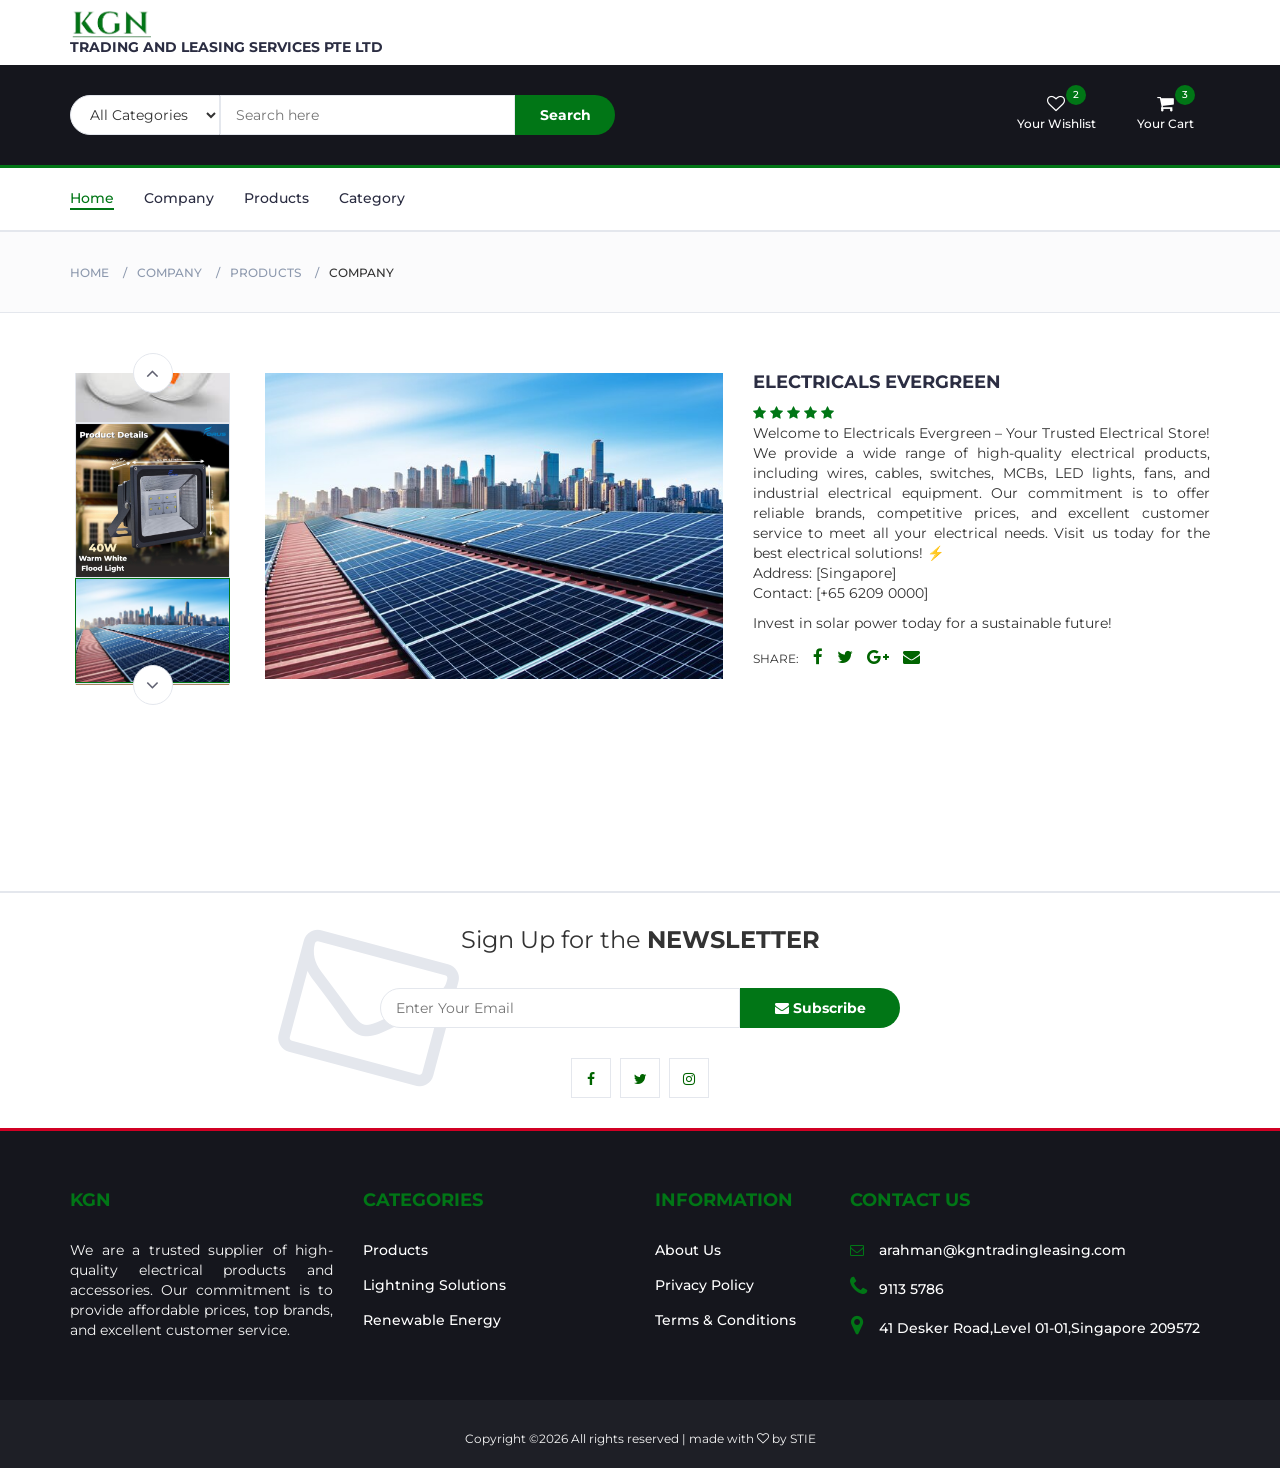
==== blank.html @ d9896d2d "first commit" ====
<!DOCTYPE html>
<html lang="en">
	<head>
		<meta charset="utf-8">
		<meta http-equiv="X-UA-Compatible" content="IE=edge">
		<meta name="viewport" content="width=device-width, initial-scale=1">
		<title>KGN </title>
		<link rel="icon" href="img/kgnlogo1.png" type="image/gif">
		<!-- Google font -->
		<link href="https://fonts.googleapis.com/css?family=Montserrat:400,500,700" rel="stylesheet">

		<!-- Bootstrap -->
		<link type="text/css" rel="stylesheet" href="css/bootstrap.min.css"/>

		<!-- Slick -->
		<link type="text/css" rel="stylesheet" href="css/slick.css"/>
		<link type="text/css" rel="stylesheet" href="css/slick-theme.css"/>

		<!-- nouislider -->
		<link type="text/css" rel="stylesheet" href="css/nouislider.min.css"/>

		<!-- Font Awesome Icon -->
		<link rel="stylesheet" href="css/font-awesome.min.css">

		<!-- Custom stlylesheet -->
		<link type="text/css" rel="stylesheet" href="css/style.css"/>
    </head>
	<body>
		<!-- HEADER -->
		<header>
			<!-- TOP HEADER -->
			<div id="top-header">
				<div class="container">


					<div class="row">
						<!-- LOGO -->
						<div class="col-md-4">
							<div class="header-logo">
								<a href="index.html" class="">
									<img src="./img/kgnlogo1.png" alt="" style="height: 35px;">
								</a>
								<h5 class="text-uppercase">trading and leasing services pte ltd</h5>
							</div>
						</div>
					<!-- <ul class="header-links pull-left">
						<li><a href="#"><i class="fa fa-phone" style="font-size:20px;"></i> +65 6209 0000</a></li>
						<li><a href="#"><i class="fa fa-envelope-o" style="font-size:20px;"></i> aste@gmail.com</a></li>
						<li><a href="#"><i class="fa fa-map-marker" style="font-size:20px;"></i> Singapore</a></li>
					</ul>
					<ul class="header-links pull-right">
						<li><a href="#"><i class="fa fa-dollar" style="font-size:20px;"></i> SGD</a></li>
						<li><a href="#"><i class="fa fa-user-o" style="font-size:20px;"></i> My Account</a></li>
					</ul> -->
				</div>
			</div>
			<!-- /TOP HEADER -->

			<!-- MAIN HEADER -->
			<div id="header">
				<!-- container -->
				<div class="container">
					<!-- row -->
					<div class="row">
						<!-- LOGO -->
						<!-- <div class="col-md-3">
							<div class="header-logo">
								<a href="#" class="logo">
									<img src="./img/electric.png" alt="" style="height: 70px;">
								</a>
							</div>
						</div> -->
						<!-- /LOGO -->

						<!-- SEARCH BAR -->
						<div class="col-md-6">
							<div class="header-search">
								<form>
									<select class="input-select">
										<option value="0">All Categories</option>
										<option value="1">Category 01</option>
										<option value="1">Category 02</option>
									</select>
									<input class="input" placeholder="Search here">
									<button class="search-btn">Search</button>
								</form>
							</div>
						</div>
						<!-- /SEARCH BAR -->

						<!-- ACCOUNT -->
						<div class="col-md-6 clearfix">
							<div class="header-ctn">
								<!-- Wishlist -->
								<div>
									<a href="#">
										<i class="fa fa-heart-o"></i>
										<span>Your Wishlist</span>
										<div class="qty">2</div>
									</a>
								</div>
								<!-- /Wishlist -->

								<!-- Cart -->
								<div class="dropdown">
									<a class="dropdown-toggle" data-toggle="dropdown" aria-expanded="true">
										<i class="fa fa-shopping-cart"></i>
										<span>Your Cart</span>
										<div class="qty">3</div>
									</a>
									<div class="cart-dropdown">
										<div class="cart-list">
											<div class="product-widget">
												<div class="product-img">
													<img src="./img/product01.png" alt="">
												</div>
												<div class="product-body">
													<h3 class="product-name"><a href="#">product name</a></h3>
													<h4 class="product-price"><span class="qty">1x</span>$980.00</h4>
												</div>
												<button class="delete"><i class="fa fa-close"></i></button>
											</div>

											<div class="product-widget">
												<div class="product-img">
													<img src="./img/product02.png" alt="">
												</div>
												<div class="product-body">
													<h3 class="product-name"><a href="#">product name </a></h3>
													<h4 class="product-price"><span class="qty">3x</span>$980.00</h4>
												</div>
												<button class="delete"><i class="fa fa-close"></i></button>
											</div>
										</div>
										<div class="cart-summary">
											<small>3 Item(s) selected</small>
											<h5>SUBTOTAL: $2940.00</h5>
										</div>
										<div class="cart-btns">
											<a href="#">View Cart</a>
											<a href="#">Checkout  <i class="fa fa-arrow-circle-right"></i></a>
										</div>
									</div>
								</div>
								<!-- /Cart -->

								<!-- Menu Toogle -->
								<div class="menu-toggle">
									<a href="#">
										<i class="fa fa-bars"></i>
										<span>Menu</span>
									</a>
								</div>
								<!-- /Menu Toogle -->
							</div>
						</div>
						<!-- /ACCOUNT -->
					</div>
					<!-- row -->
				</div>
				<!-- container -->
			</div>
			<!-- /MAIN HEADER -->
		</header>
		<!-- /HEADER -->


		<!-- NAVIGATION -->
		<nav id="navigation">
			<!-- container -->
			<div class="container">
				<!-- responsive-nav -->
				<div id="responsive-nav">
					<!-- NAV -->
					<ul class="main-nav nav navbar-nav">
						<li class="active"><a href="index.html">Home</a></li>
						<li><a href="blank.html">Company</a></li>
						<li><a href="product.html">Products</a></li>
						<li><a href="item.html">Category</a></li>
						<!-- <li><a href="#">Renewable Energy</a></li>
						<li><a href="#">Services</a></li> -->
					</ul>
					<!-- /NAV -->
				</div>
				<!-- /responsive-nav -->
			</div>
			<!-- /container -->
		</nav>
		<!-- /NAVIGATION -->

	
<!-- BREADCRUMB -->
<div id="breadcrumb" class="section">
	<!-- container -->
	<div class="container">
		<!-- row -->
		<div class="row">
			<div class="col-md-12">
				<ul class="breadcrumb-tree">
					<li><a href="index.html">Home</a></li>
					<li><a href="#">Company</a></li>
					<li><a href="product.html">products</a></li>
					
					<li class="active">Company</li>
				</ul>
			</div>
		</div>
		<!-- /row -->
	</div>
	<!-- /container -->
</div>
<!-- /BREADCRUMB -->
		
       <!-- SECTION -->
		<div class="section">
			<!-- container -->
			<div class="container">
				<!-- row -->
				<div class="row">
					<!-- Product main img -->
					<div class="col-md-5 col-md-push-2">
						<div id="product-main-img">
							<div class="product-preview">
								<img src="./img/photovoltaic.jpg" alt="">
							</div>

							<div class="product-preview">
								<img src="./img/c1.jpeg" alt="">
							</div>

							<div class="product-preview">
								<img src="./img/c2.jpeg" alt="">
							</div>

							<div class="product-preview">
								<img src="./img/flight.jpg" alt="">
							</div>
						</div>
					</div>
					<!-- /Product main img -->

					<!-- Product thumb imgs -->
					<div class="col-md-2  col-md-pull-5">
						<div id="product-imgs">
							<div class="product-preview">
								<img src="./img/photovoltaic.jpg" alt="">
							</div>

							<div class="product-preview">
								<img src="./img/c1.jpeg" alt="">
							</div>

							<div class="product-preview">
								<img src="./img/c2.jpeg" alt="">
							</div>

							<div class="product-preview">
								<img src="./img/flight.jpg" alt="">
							</div>
						</div>
					</div>
					

					<!-- Product details -->
					<div class="col-md-5">
						<div class="product-details">
							<h2 class="product-name">Electricals Evergreen</h2>
							<div>
								<div class="product-rating">
									<i class="fa fa-star"></i>
									<i class="fa fa-star"></i>
									<i class="fa fa-star"></i>
									<i class="fa fa-star"></i>
									<i class="fa fa-star"></i>
								</div>
								
							</div>
							
							<p class="text-justify"> Welcome to Electricals Evergreen – Your Trusted Electrical Store!

								We provide a wide range of high-quality electrical products, including wires, cables, switches, MCBs, LED lights, fans,
								 and industrial electrical equipment. Our commitment is to offer reliable brands, competitive prices, and excellent 
								 customer service to meet all your electrical needs.
								
								Visit us today for the best electrical solutions! ⚡<br>
								
								 Address: [Singapore]<br>
							     Contact: [+65 6209 0000]</p>
                             <p>Invest in solar power today for a sustainable future! </p>
							

							

							

							

							<ul class="product-links">
								<li>Share:</li>
								<li><a href="#"><i class="fa fa-facebook" style="font-size:17px;color:darkgreen;"></i></a></li>
								<li><a href="#"><i class="fa fa-twitter" style="font-size:17px;color:darkgreen;"></i></a></li>
								<li><a href="#"><i class="fa fa-google-plus" style="font-size:17px; color:darkgreen;"></i></a></li>
								<li><a href="#"><i class="fa fa-envelope" style="font-size:17px;color:darkgreen;"></i></a></li>
							</ul>

						</div>
					</div>
					<!-- /Product details -->

					

							

								

								
										
									</div>
								</div>
								<!-- /tab3  -->
							</div>
							<!-- /product tab content  -->
						</div>
					</div>
					<!-- /product tab -->
				</div>
				<!-- /row -->
			</div>
			<!-- /container -->
		</div>
		<!-- /SECTION -->
		

		

		

		<!-- NEWSLETTER -->
		<div id="newsletter" class="section">
			<!-- container -->
			<div class="container">
				<!-- row -->
				<div class="row">
					<div class="col-md-12">
						<div class="newsletter">
							<p>Sign Up for the <strong>NEWSLETTER</strong></p>
							<form>
								<input class="input" type="email" placeholder="Enter Your Email">
								<button class="newsletter-btn"><i class="fa fa-envelope"></i> Subscribe</button>
							</form>
							<ul class="newsletter-follow">
								<li>
									<a href="#"><i class="fa fa-facebook" style="color:darkgreen"></i></a>
								</li>
								<li>
									<a href="#"><i class="fa fa-twitter"  style="color:darkgreen"></i></a>
								</li>
								<li>
									<a href="#"><i class="fa fa-instagram" style="color:darkgreen"></i></a>
								</li>
								
							</ul>
						</div>
					</div>
				</div>
				<!-- /row -->
			</div>
			<!-- /container -->
		</div>
		<!-- /NEWSLETTER -->
<!-- FOOTER -->
<footer id="footer">
	<!-- top footer -->
	<div class="section">
		<!-- container -->
		<div class="container">
			<!-- row -->
			<div class="row">
				<div class="col-md-3 col-xs-6">
					<div class="footer">
						<h3 class="footer-title">KGN</h3>
						<p  class="text-justify">We are a trusted supplier of high-quality electrical products and accessories. Our commitment is to provide affordable prices, top brands, and excellent customer service.</p>
						
					</div>
				</div>

				 <div class="col-md-3 col-xs-6">
					<div class="footer">
						<h3 class="footer-title">Categories</h3>
						<ul class="footer-links">
							<li><a href="product.html">Products</a></li>
							<li><a href="#">Lightning Solutions</a></li>
							<li><a href="#">Renewable Energy</a></li>
							
							
						</ul>
					</div>
				</div> 

				<div class="clearfix visible-xs"></div>

				<div class="col-md-2 col-xs-6">
					<div class="footer">
						<h3 class="footer-title">Information</h3>
						<ul class="footer-links">
							<li><a href="blank.html">About Us</a></li>
							<!-- <li><a href="product.html">Products</a></li> -->
							<li><a href="#">Privacy Policy</a></li>
							<li><a href="#">Terms & Conditions</a></li>
						</ul>
					</div>
				</div>

				<div class="col-md-4 col-xs-6">
					<div class="footer">
						<h3 class="footer-title">Contact Us</h3>
						<ul class="footer-links">
							<li><a href="#"><i class="fa fa-envelope-o" style="font: size 22px;"></i>arahman@kgntradingleasing.com</a></li>
							<li><a href="#"><i class="fa fa-phone" style="font-size:22px;"></i>9113 5786</a></li>
							<li><a href="#"><i class="fa fa-map-marker" style="font-size:22px;"></i>41 Desker Road,Level 01-01,Singapore 209572</a></li>
							
						</ul>
					</div>
				</div>
			</div>
			<!-- /row -->
		</div>

		<!-- <button onclick="topFunction()" id="backToTopBtn" title="Go to top"><i class="fa fa-arrow-up"></i></button> -->
		<!-- /container -->
	</div>
	<!-- /top footer -->

	<!-- bottom footer -->
	<div id="bottom-footer" class="section1">
		<div class="container">
			<!-- row -->
			<div class="row">
				<div class="col-md-12 text-center">
					
					<span class="copyright">

						Copyright &copy;<script>document.write(new Date().getFullYear());</script> All rights reserved | made with <i class="fa fa-heart-o" aria-hidden="true"></i> by STIE
					
					</span>

				</div>
			</div>
				<!-- /row -->
		</div>

		
		<!-- /container -->
	</div>
	<!-- /bottom footer -->
</footer>




<!-- /FOOTER -->

		<!-- jQuery Plugins -->
		<script src="js/jquery.min.js"></script>
		<script src="js/bootstrap.min.js"></script>
		<script src="js/slick.min.js"></script>
		<script src="js/nouislider.min.js"></script>
		<script src="js/jquery.zoom.min.js"></script>
		<script src="js/main.js"></script>

	</body>
</html>
---- css/nouislider.min.css ----
/*! nouislider - 10.0.0 - 2017-05-28 14:52:48 */.noUi-target,.noUi-target *{-webkit-touch-callout:none;-webkit-tap-highlight-color:transparent;-webkit-user-select:none;-ms-touch-action:none;touch-action:none;-ms-user-select:none;-moz-user-select:none;user-select:none;-moz-box-sizing:border-box;box-sizing:border-box}.noUi-target{position:relative;direction:ltr}.noUi-base{width:100%;height:100%;position:relative;z-index:1}.noUi-connect{position:absolute;right:0;top:0;left:0;bottom:0}.noUi-origin{position:absolute;height:0;width:0}.noUi-handle{position:relative;z-index:1}.noUi-state-tap .noUi-connect,.noUi-state-tap .noUi-origin{-webkit-transition:top .3s,right .3s,bottom .3s,left .3s;transition:top .3s,right .3s,bottom .3s,left .3s}.noUi-state-drag *{cursor:inherit!important}.noUi-base,.noUi-handle{-webkit-transform:translate3d(0,0,0);transform:translate3d(0,0,0)}.noUi-horizontal{height:18px}.noUi-horizontal .noUi-handle{width:34px;height:28px;left:-17px;top:-6px}.noUi-vertical{width:18px}.noUi-vertical .noUi-handle{width:28px;height:34px;left:-6px;top:-17px}.noUi-target{background:#FAFAFA;border-radius:4px;border:1px solid #D3D3D3;box-shadow:inset 0 1px 1px #F0F0F0,0 3px 6px -5px #BBB}.noUi-connect{background:#3FB8AF;border-radius:4px;box-shadow:inset 0 0 3px rgba(51,51,51,.45);-webkit-transition:background 450ms;transition:background 450ms}.noUi-draggable{cursor:ew-resize}.noUi-vertical .noUi-draggable{cursor:ns-resize}.noUi-handle{border:1px solid #D9D9D9;border-radius:3px;background:#FFF;cursor:default;box-shadow:inset 0 0 1px #FFF,inset 0 1px 7px #EBEBEB,0 3px 6px -3px #BBB}.noUi-active{box-shadow:inset 0 0 1px #FFF,inset 0 1px 7px #DDD,0 3px 6px -3px #BBB}.noUi-handle:after,.noUi-handle:before{content:"";display:block;position:absolute;height:14px;width:1px;background:#E8E7E6;left:14px;top:6px}.noUi-handle:after{left:17px}.noUi-vertical .noUi-handle:after,.noUi-vertical .noUi-handle:before{width:14px;height:1px;left:6px;top:14px}.noUi-vertical .noUi-handle:after{top:17px}[disabled] .noUi-connect{background:#B8B8B8}[disabled] .noUi-handle,[disabled].noUi-handle,[disabled].noUi-target{cursor:not-allowed}.noUi-pips,.noUi-pips *{-moz-box-sizing:border-box;box-sizing:border-box}.noUi-pips{position:absolute;color:#999}.noUi-value{position:absolute;white-space:nowrap;text-align:center}.noUi-value-sub{color:#ccc;font-size:10px}.noUi-marker{position:absolute;background:#CCC}.noUi-marker-large,.noUi-marker-sub{background:#AAA}.noUi-pips-horizontal{padding:10px 0;height:80px;top:100%;left:0;width:100%}.noUi-value-horizontal{-webkit-transform:translate3d(-50%,50%,0);transform:translate3d(-50%,50%,0)}.noUi-marker-horizontal.noUi-marker{margin-left:-1px;width:2px;height:5px}.noUi-marker-horizontal.noUi-marker-sub{height:10px}.noUi-marker-horizontal.noUi-marker-large{height:15px}.noUi-pips-vertical{padding:0 10px;height:100%;top:0;left:100%}.noUi-value-vertical{-webkit-transform:translate3d(0,50%,0);transform:translate3d(0,50%,0);padding-left:25px}.noUi-marker-vertical.noUi-marker{width:5px;height:2px;margin-top:-1px}.noUi-marker-vertical.noUi-marker-sub{width:10px}.noUi-marker-vertical.noUi-marker-large{width:15px}.noUi-tooltip{display:block;position:absolute;border:1px solid #D9D9D9;border-radius:3px;background:#fff;color:#000;padding:5px;text-align:center;white-space:nowrap}.noUi-horizontal .noUi-tooltip{-webkit-transform:translate(-50%,0);transform:translate(-50%,0);left:50%;bottom:120%}.noUi-vertical .noUi-tooltip{-webkit-transform:translate(0,-50%);transform:translate(0,-50%);top:50%;right:120%}
---- css/style.css ----
/*
Colors:
	Body 		: #333
	Headers 	: #2B2D42
	Primary 	: #D10024
	Dark 		: #15161D ##1E1F29
	Grey 		: #E4E7ED #FBFBFC #8D99AE #B9BABC

Fonts: Montserrat

Table OF Contents
------------------------------------
1 > GENERAL
------ Typography
------ Buttons
------ Inputs
------ Sections
------ Breadcrumb
2 > HEADER
------ Top header
------ Logo
------ Search
------ Cart
3 > NAVIGATION
------ Main nav
------ Responsive Nav
4 > CATEGORY SHOP
5 > HOT DEAL
6 > PRODUCT
------ Product
------ Widget product
------ Product slick
7 > STORE PAGE
------ Aside
------ Store
8 > PRODUCT DETAILS PAGE
------ Product view
------ Product details
------ Product tab
9 > CHECKOUT PAGE
10 > NEWSLETTER
11 > FOOTER
11 > SLICK STYLE
12 > RESPONSIVE
------------------------------------*/

/*=========================================================
	01 -> GENERAL
===========================================================*/

/*----------------------------*\
	Typography
\*----------------------------*/

body {
  font-family: 'Montserrat', sans-serif;
  font-weight: 400;
  color: #333;
}

h1, h2, h3, h4, h5, h6 {
  color: #2B2D42;
  font-weight: 700;
  margin: 0 0 10px;
}

a {
  color: #2B2D42;
  font-weight: 500;
  -webkit-transition: 0.2s color;
  transition: 0.2s color;
}

a:hover, a:focus {
  color: #017616;
  text-decoration: none;
  outline: none;
}

ul, ol {
  margin: 0;
  padding: 0;
  list-style: none
}

/*----------------------------*\
	Buttons
\*----------------------------*/

.primary-btn {
  display: inline-block;
  padding: 12px 30px;
  background-color: #017616;
  border: none;
  border-radius: 40px;
  color: #FFF;
  text-transform: uppercase;
  font-weight: 700;
  text-align: center;
  -webkit-transition: 0.2s all;
  transition: 0.2s all;
}

.primary-btn:hover, .primary-btn:focus {
  opacity: 0.9;
  color: #FFF;
}

/*----------------------------*\
	Inputs
\*----------------------------*/

/*-- Text input --*/

.input {
  height: 40px;
  padding: 0px 15px;
  border: 1px solid #E4E7ED;
  background-color: #FFF;
  width: 100%;
}

textarea.input {
  padding: 15px;
  min-height: 90px;
}

/*-- Number input --*/

.input-number {
  position: relative;
}

.input-number input[type="number"]::-webkit-inner-spin-button, .input-number input[type="number"]::-webkit-outer-spin-button {
  -webkit-appearance: none;
  margin: 0;
}

.input-number input[type="number"] {
  -moz-appearance: textfield;
  height: 40px;
  width: 100%;
  border: 1px solid #E4E7ED;
  background-color: #FFF;
  padding: 0px 35px 0px 15px;
}

.input-number .qty-up, .input-number .qty-down {
  position: absolute;
  display: block;
  width: 20px;
  height: 20px;
  border: 1px solid #E4E7ED;
  background-color: #FFF;
  text-align: center;
  font-weight: 700;
  cursor: pointer;
  -webkit-user-select: none;
  -moz-user-select: none;
  -ms-user-select: none;
  user-select: none;
}

.input-number .qty-up {
  right: 0;
  top: 0;
  border-bottom: 0px;
}

.input-number .qty-down {
  right: 0;
  bottom: 0;
}

.input-number .qty-up:hover, .input-number .qty-down:hover {
  background-color: #E4E7ED;
  color:#017616;
}

/*-- Select input --*/

.input-select {
  padding: 0px 15px;
  background: #FFF;
  border: 1px solid #E4E7ED;
  height: 40px;
}

/*-- checkbox & radio input --*/

.input-radio, .input-checkbox {
  position: relative;
  display: block;
}

.input-radio input[type="radio"]:not(:checked), .input-radio input[type="radio"]:checked, .input-checkbox input[type="checkbox"]:not(:checked), .input-checkbox input[type="checkbox"]:checked {
  position: absolute;
  margin-left: -9999px;
  visibility: hidden;
}

.input-radio label, .input-checkbox label {
  font-weight: 500;
  min-height: 20px;
  padding-left: 20px;
  margin-bottom: 5px;
  cursor: pointer;
}

.input-radio input[type="radio"]+label span, .input-checkbox input[type="checkbox"]+label span {
  position: absolute;
  left: 0px;
  top: 4px;
  width: 14px;
  height: 14px;
  border: 2px solid #E4E7ED;
  background: #FFF;
}

.input-radio input[type="radio"]+label span {
  border-radius: 50%;
}

.input-radio input[type="radio"]+label span:after {
  content: "";
  position: absolute;
  left: 50%;
  top: 50%;
  -webkit-transform: translate(-50%, -50%) scale(0);
  -ms-transform: translate(-50%, -50%) scale(0);
  transform: translate(-50%, -50%) scale(0);
  background-color: #FFF;
  width: 4px;
  height: 4px;
  border-radius: 50%;
  opacity: 0;
  -webkit-transition: all 0.2s;
  transition: all 0.2s;
}

.input-checkbox input[type="checkbox"]+label span:after {
  content: '✔';
  position: absolute;
  top: -2px;
  left: 1px;
  font-size: 10px;
  color: #FFF;
  opacity: 0;
  -webkit-transform: scale(0);
  -ms-transform: scale(0);
  transform: scale(0);
  -webkit-transition: all 0.2s;
  transition: all 0.2s;
}

.input-radio input[type="radio"]:checked+label span, .input-checkbox input[type="checkbox"]:checked+label span {
  background-color: #017616;
  border-color:#017616;
}

.input-radio input[type="radio"]:checked+label span:after {
  opacity: 1;
  -webkit-transform: translate(-50%, -50%) scale(1);
  -ms-transform: translate(-50%, -50%) scale(1);
  transform: translate(-50%, -50%) scale(1);
}

.input-checkbox input[type="checkbox"]:checked+label span:after {
  opacity: 1;
  -webkit-transform: scale(1);
  -ms-transform: scale(1);
  transform: scale(1);
}

.input-radio .caption, .input-checkbox .caption {
  margin-top: 5px;
  max-height: 0;
  overflow: hidden;
  -webkit-transition: 0.3s max-height;
  transition: 0.3s max-height;
}

.input-radio input[type="radio"]:checked~.caption, .input-checkbox input[type="checkbox"]:checked~.caption {
  max-height: 800px;
}

/*----------------------------*\
	Section
\*----------------------------*/

.section {
  padding-top: 30px;
  padding-bottom: 30px;
}

.section1 {
  padding-top: 20px;
  padding-bottom: 20px;
}

.section-title {
  position: relative;
  margin-bottom: 30px;
  margin-top: 15px;
}

.section-title .title {
  display: inline-block;
  text-transform: uppercase;
  margin: 0px;
}

.section-title .section-nav {
  float: right;
}

.section-title .section-nav .section-tab-nav {
  display: inline-block;
}

.section-tab-nav li {
  display: inline-block;
  margin-right: 15px;
}

.section-tab-nav li:last-child {
  margin-right: 0px;
}

.section-tab-nav li a {
  font-weight: 700;
  color: #8D99AE;
}

.section-tab-nav li a:after {
  content: "";
  display: block;
  width: 0%;
  height: 2px;
  background-color: #017616;
  -webkit-transition: 0.2s all;
  transition: 0.2s all;
}

.section-tab-nav li.active a {
  color: #017616;
}

.section-tab-nav li a:hover:after, .section-tab-nav li a:focus:after, .section-tab-nav li.active a:after {
  width: 100%;
}

.section-title .section-nav .products-slick-nav {
  top: 0px;
  right: 0px;
}

/*----------------------------*\
	Breadcrumb
\*----------------------------*/

#breadcrumb {
  padding: 30px 0px;
  background: #FBFBFC;
  border-bottom: 1px solid #E4E7ED;
  margin-bottom: 30px;
}

#breadcrumb .breadcrumb-header {
  display: inline-block;
  margin-top: 0px;
  margin-bottom: 0px;
  margin-right: 15px;
  text-transform: uppercase;
}

#breadcrumb .breadcrumb-tree {
  display: inline-block;
}

#breadcrumb .breadcrumb-tree li {
  display: inline-block;
  font-size: 12px;
  font-weight: 500;
  text-transform: uppercase;
}

#breadcrumb .breadcrumb-tree li+li {
  margin-left: 10px;
}

#breadcrumb .breadcrumb-tree li+li:before {
  content: '/';
  display: inline-block;
  color: #8D99AE;
  margin-right: 10px;
}

#breadcrumb .breadcrumb-tree li a {
  color: #8D99AE;
}

#breadcrumb .breadcrumb-tree li a:hover {
  color: #017616;
}

/*=========================================================
	02 -> HEADER
===========================================================*/

/*----------------------------*\
	Top header
\*----------------------------*/

#top-header {
  padding-top:5px;
  /* padding-bottom: 10px;
  background-color: #1E1F29; */
}

.header-links li {
  display: inline-block;
  margin-right: 15px;
  font-size: 12px;
}

.header-links li:last-child {
  margin-right: 0px;
}

.header-links li a {
  color: #FFF;
}

.header-links li a:hover {
  color: #017616;
}

.header-links li i {
  color: #017616;
  margin-right: 5px;
}

/*----------------------------*\
	Logo
\*----------------------------*/

#header {
  padding-top: 15px;
  padding-bottom: 15px;
  background-color: #15161D;
}

/* .header-logo img {
  width: 100% !important;
  max-width: 100% !important;
	height: 90px; ;				      
} */

.header-logo .logo img {
  display: block;
}

/*----------------------------*\
	Search
\*----------------------------*/

.header-search {
  padding: 15px 0px;
}

.header-search form {
  position: relative;
}

.header-search form .input-select {
  margin-right: -4px;
  border-radius: 40px 0px 0px 40px;
}

.header-search form .input {
  width: calc(100% - 260px);
  margin-right: -4px;
}

.header-search form .search-btn {
  height: 40px;
  width: 100px;
  background: #017616;
  color: #FFF;
  font-weight: 700;
  border: none;
  border-radius: 0px 40px 40px 0px;
}

/*----------------------------*\
	Cart
\*----------------------------*/

.header-ctn {
  float: right;
  padding: 15px 0px;
}

.header-ctn>div {
  display: inline-block;
}

.header-ctn>div+div {
  margin-left: 15px;
}

.header-ctn>div>a {
  display: block;
  position: relative;
  width: 90px;
  text-align: center;
  color: #FFF;
}

.header-ctn>div>a>i {
  display: block;
  font-size: 18px;
}

.header-ctn>div>a>span {
  font-size: 12px;
}

.header-ctn>div>a>.qty {
  position: absolute;
  right: 15px;
  top: -10px;
  width: 20px;
  height: 20px;
  line-height: 20px;
  text-align: center;
  border-radius: 50%;
  font-size: 10px;
  color: #FFF;
  background-color: #017616;
}

.header-ctn .menu-toggle {
  display: none;
}

.cart-dropdown {
  position: absolute;
  width: 300px;
  background: #FFF;
  padding: 15px;
  -webkit-box-shadow: 0px 0px 0px 2px #E4E7ED;
  box-shadow: 0px 0px 0px 2px #E4E7ED;
  z-index: 99;
  right: 0;
  opacity: 0;
  visibility: hidden;
}

.dropdown.open>.cart-dropdown {
  opacity: 1;
  visibility: visible;
}

.cart-dropdown .cart-list {
  max-height: 180px;
  overflow-y: scroll;
  margin-bottom: 15px;
}

.cart-dropdown .cart-list .product-widget {
  padding: 0px;
  -webkit-box-shadow: none;
  box-shadow: none;
}

.cart-dropdown .cart-list .product-widget:last-child {
  margin-bottom: 0px;
}

.cart-dropdown .cart-list .product-widget .product-img {
  left: 0px;
  top: 0px;
}

.cart-dropdown .cart-list .product-widget .product-body .product-price {
  color: #2B2D42;
}

.cart-dropdown .cart-btns {
  margin: 0px -17px -17px;
}

.cart-dropdown .cart-btns>a {
  display: inline-block;
  width: calc(50% - 0px);
  padding: 12px;
  background-color: #017616;
  color: #FFF;
  text-align: center;
  font-weight: 700;
  -webkit-transition: 0.2s all;
  transition: 0.2s all;
}

.cart-dropdown .cart-btns>a:first-child {
  margin-right: -4px;
  background-color: #1e1f29;
}

.cart-dropdown .cart-btns>a:hover {
  opacity: 0.9;
}

.cart-dropdown .cart-summary {
  border-top: 1px solid #E4E7ED;
  padding-top: 15px;
  padding-bottom: 15px;
}

/*=========================================================
	03 -> Navigation
===========================================================*/

#navigation {
  background: #FFF;
  border-bottom: 2px solid #E4E7ED;
  border-top: 3px solid #017616;;
}

/*----------------------------*\
	Main nav
\*----------------------------*/

.main-nav>li+li {
  margin-left: 30px
}

.main-nav>li>a {
  padding: 20px 0px;
}

.main-nav>li>a:hover, .main-nav>li>a:focus, .main-nav>li.active>a {
  color: #017616;
  background-color: transparent;
}

.main-nav>li>a:after {
  content: "";
  display: block;
  width: 0%;
  height: 2px;
  background-color: #017616;
  -webkit-transition: 0.2s all;
  transition: 0.2s all;
}

.main-nav>li>a:hover:after, .main-nav>li>a:focus:after, .main-nav>li.active>a:after {
  width: 100%;
}

.header-ctn li.nav-toggle {
  display: none;
}

/*----------------------------*\
	responsive nav
\*----------------------------*/

@media only screen and (max-width: 991px) {
  .header-ctn .menu-toggle {
    display: inline-block;
  }
  #responsive-nav {
    position: fixed;
    left: 0;
    top: 0;
    background: #15161D;
    height: 100vh;
    max-width: 250px;
    width: 0%;
    overflow: hidden;
    z-index: 22;
    padding-top: 60px;
    -webkit-transform: translateX(-100%);
    -ms-transform: translateX(-100%);
    transform: translateX(-100%);
    -webkit-transition: 0.2s all;
    transition: 0.2s all;
  }
  #responsive-nav.active {
    -webkit-transform: translateX(0%);
    -ms-transform: translateX(0%);
    transform: translateX(0%);
    width: 100%;
  }
  .main-nav {
    margin: 0px;
    float: none;
  }
  .main-nav>li {
    display: block;
    float: none;
  }
  .main-nav>li+li {
    margin-left: 0px;
  }
  .main-nav>li>a {
    padding: 15px;
    color: #FFF;
  }
}

/*=========================================================
	04 -> CATEGORY SHOP
===========================================================*/

.shop {
  position: relative;
  overflow: hidden;
  margin: 15px 0px;
}

.shop:before {
  content: "";
  position: absolute;
  top: 0;
  bottom: 0;
  left: 0px;
  width: 25%;
  background: #017616;
  opacity: 0.9;
  -webkit-transform: skewX(-15deg);
  -ms-transform: skewX(-15deg);
  transform: skewX(-45deg);
}

.shop:after {
  content: "";
  position: absolute;
  top: 0;
  bottom: 0;
  left: 1px;
  width: 100%;
  background: #017616;;
  opacity: 0.9;
  -webkit-transform: skewX(-45deg) translateX(-100%);
  -ms-transform: skewX(-45deg) translateX(-100%);
  transform: skewX(-45deg) translateX(-100%);
}

.shop .shop-img {
  position: relative;
  background-color: #E4E7ED;
  z-index: -1;
}

.shop .shop-img>img {
  width: 100%;
  -webkit-transition: 0.2s all;
  transition: 0.2s all;
}

.shop:hover .shop-img>img {
  -webkit-transform: scale(1.1);
  -ms-transform: scale(1.1);
  transform: scale(1.1);
}

.shop .shop-body {
  position: absolute;
  top: 0;
  width: 75%;
  padding: 30px;
  z-index: 10;
}

.shop .shop-body h3 {
  color: #FFF;
}

.shop .shop-body .cta-btn {
  color: #FFF;
  text-transform: uppercase;
}

/*=========================================================
	05 -> HOT DEAL
===========================================================*/

#hot-deal.section {
  padding: 60px 0px;
  margin: 30px 0px;
  background-color: #E4E7ED;
  background-image: url('../img/hotdeal.png');
  background-position: center;
  background-repeat: no-repeat;
}

.hot-deal {
  text-align: center;
}

.hot-deal .hot-deal-countdown {
  margin-bottom: 30px;
}

.hot-deal .hot-deal-countdown>li {
  position: relative;
  display: inline-block;
  width: 100px;
  height: 100px;
  background: #017616;
  text-align: center;
  border-radius: 50%;
  margin: 0px 5px;
}

.hot-deal .hot-deal-countdown>li>div {
  position: absolute;
  left: 0;
  right: 0;
  top: 50%;
  -webkit-transform: translateY(-50%);
  -ms-transform: translateY(-50%);
  transform: translateY(-50%);
}

.hot-deal .hot-deal-countdown>li>div h3 {
  color: #FFF;
  margin-bottom: 0px;
}

.hot-deal .hot-deal-countdown>li>div span {
  display: block;
  font-size: 10px;
  text-transform: uppercase;
  color: #FFF;
}

.hot-deal p {
  text-transform: uppercase;
  font-size: 24px;
}

.hot-deal .cta-btn {
  margin-top: 15px;
}

/*=========================================================
	06 -> PRODUCT
===========================================================*/

/*----------------------------*\
	product
\*----------------------------*/

.product {
  position: relative;
  margin: 15px 0px;
  -webkit-box-shadow: 0px 0px 0px 0px #E4E7ED, 0px 0px 0px 1px #E4E7ED;
  box-shadow: 0px 0px 0px 0px #E4E7ED, 0px 0px 0px 1px #E4E7ED;
  -webkit-transition: 0.2s all;
  transition: 0.2s all;
}

.product:hover {
  -webkit-box-shadow: 0px 0px 6px 0px #E4E7ED, 0px 0px 0px 2px #017616;
  box-shadow: 0px 0px 6px 0px #E4E7ED, 0px 0px 0px 2px #017616;
}

.product .product-img {
  position: relative;
}

.product .product-img>img {
  width: 100%;
}

.product .product-img .product-label {
  position: absolute;
  top: 15px;
  right: 15px;
}

.product .product-img .product-label>span {
  border: 2px solid;
  padding: 2px 10px;
  font-size: 12px;
}

.product .product-img .product-label>span.sale {
  background-color: #FFF;
  border-color: #017616;
  color: #017616;
}

.product .product-img .product-label>span.new {
  background-color: #017616;
  border-color: #017616;
  color: #FFF;
}

.product .product-body {
  position: relative;
  padding: 15px;
  background-color: #FFF;
  text-align: center;
  z-index: 20;
}

.product .product-body .product-category {
  text-transform: uppercase;
  font-size: 12px;
  color: #8D99AE;
}

.product .product-body .product-name {
  text-transform: uppercase;
  font-size: 14px;
}

.product .product-body .product-name>a {
  font-weight: 700;
}

.product .product-body .product-name>a:hover, .product .product-body .product-name>a:focus {
  color: #017616;
}

.product .product-body .product-price {
  color: #017616;
  font-size: 18px;
}

.product .product-body .product-price .product-old-price {
  font-size: 70%;
  font-weight: 400;
  color: #8D99AE;
}

.product .product-body .product-rating {
  position: relative;
  margin: 15px 0px 10px;
  height: 20px;
}

.product .product-body .product-rating>i {
  position: relative;
  width: 14px;
  margin-right: -4px;
  background: #FFF;
  color: #E4E7ED;
  z-index: 10;
}

.product .product-body .product-rating>i.fa-star {
  color: #017616;
}

.product .product-body .product-rating:after {
  content: "";
  position: absolute;
  top: 50%;
  left: 0;
  right: 0;
  -webkit-transform: translateY(-50%);
  -ms-transform: translateY(-50%);
  transform: translateY(-50%);
  height: 1px;
  background-color: #E4E7ED;
}

.product .product-body .product-btns>button {
  position: relative;
  width: 40px;
  height: 40px;
  line-height: 40px;
  background: transparent;
  border: none;
  -webkit-transition: 0.2s all;
  transition: 0.2s all;
}

.product .product-body .product-btns>button:hover {
  background-color: #E4E7ED;
  color:#017616;
  border-radius: 50%;
}

.product .product-body .product-btns>button .tooltipp {
  position: absolute;
  bottom: 100%;
  left: 50%;
  -webkit-transform: translate(-50%, -15px);
  -ms-transform: translate(-50%, -15px);
  transform: translate(-50%, -15px);
  width: 150px;
  padding: 10px;
  font-size: 12px;
  line-height: 10px;
  background: #1e1f29;
  color: #FFF;
  text-transform: uppercase;
  z-index: 10;
  opacity: 0;
  visibility: hidden;
  -webkit-transition: 0.2s all;
  transition: 0.2s all;
}

.product .product-body .product-btns>button:hover .tooltipp {
  opacity: 1;
  visibility: visible;
  -webkit-transform: translate(-50%, -5px);
  -ms-transform: translate(-50%, -5px);
  transform: translate(-50%, -5px);
}

.product .add-to-cart {
  position: absolute;
  left: 1px;
  right: 1px;
  bottom: 1px;
  padding: 15px;
  background: #1e1f29;
  text-align: center;
  -webkit-transform: translateY(0%);
  -ms-transform: translateY(0%);
  transform: translateY(0%);
  -webkit-transition: 0.2s all;
  transition: 0.2s all;
  z-index: 2;
}

.product:hover .add-to-cart {
  -webkit-transform: translateY(100%);
  -ms-transform: translateY(100%);
  transform: translateY(100%);
}

.product .add-to-cart .add-to-cart-btn {
  position: relative;
  border: 2px solid transparent;
  height: 40px;
  padding: 0 30px;
  background-color: #017616;
  color: #FFF;
  text-transform: uppercase;
  font-weight: 700;
  border-radius: 40px;
  -webkit-transition: 0.2s all;
  transition: 0.2s all;
}

.product .add-to-cart .add-to-cart-btn>i {
  position: absolute;
  left: 0;
  top: 0;
  width: 40px;
  height: 40px;
  line-height: 38px;
  color: #017616;
  opacity: 0;
  visibility: hidden;
}

.product .add-to-cart .add-to-cart-btn:hover {
  background-color: #FFF;
  color: #017616;
  border-color: #017616;
  padding: 0px 30px 0px 50px;
}

.product .add-to-cart .add-to-cart-btn:hover>i {
  opacity: 1;
  visibility: visible;
}

/*----------------------------*\
	Widget product
\*----------------------------*/

.product-widget {
  position: relative;
}

.product-widget+.product-widget {
  margin: 30px 0px;
}

.product-widget .product-img {
  position: absolute;
  left: 0px;
  top: 0px;
  width: 60px;
}

.product-widget .product-img>img {
  width: 100%;
}

.product-widget .product-body {
  padding-left: 75px;
  min-height: 60px;
}

.product-widget .product-body .product-category {
  text-transform: uppercase;
  font-size: 10px;
  color: #8D99AE;
}

.product-widget .product-body .product-name {
  text-transform: uppercase;
  font-size: 12px;
}

.product-widget .product-body .product-name>a {
  font-weight: 700;
}

.product-widget .product-body .product-name>a:hover, .product-widget .product-body .product-name>a:focus {
  color: #017616;
}

.product-widget .product-body .product-price {
  font-size: 14px;
  color: #017616;
}

.product-widget .product-body .product-price .product-old-price {
  font-size: 70%;
  font-weight: 400;
  color: #8D99AE;
}

.product-widget .product-body .product-price .qty {
  font-weight: 400;
  margin-right: 10px;
}

.product-widget .delete {
  position: absolute;
  top: 0;
  left: 0;
  height: 14px;
  width: 14px;
  text-align: center;
  font-size: 10px;
  padding: 0;
  background: #1e1f29;
  border: none;
  color: #FFF;
}

/*----------------------------*\
	Products slick
\*----------------------------*/

.products-slick .slick-list {
  padding-bottom: 60px;
  margin-bottom: -60px;
  z-index: 2;
}

.products-slick .product.slick-slide {
  margin: 15px;
}

.products-tabs>.tab-pane {
  display: block;
  height: 0;
  opacity: 0;
  visibility: hidden;
  overflow-y: hidden;
  padding-bottom: 60px;
  margin-bottom: -60px;
}

.products-tabs>.tab-pane.active {
  opacity: 1;
  visibility: visible;
  height: auto;
}

.products-slick-nav {
  position: absolute;
  right: 15px;
  z-index: 10;
}

.products-slick-nav .slick-prev, .products-slick-nav .slick-next {
  position: static;
  -webkit-transform: none;
  -ms-transform: none;
  transform: none;
  width: 20px;
  height: 20px;
  display: inline-block !important;
  margin: 0px 2px;
}

.products-slick-nav .slick-prev:before, .products-slick-nav .slick-next:before {
  font-size: 14px;
}

/*=========================================================
	07 -> PRODUCTS PAGE
===========================================================*/

/*----------------------------*\
	Aside
\*----------------------------*/

.aside+.aside {
  margin-top: 30px;
}

.aside>.aside-title {
  text-transform: uppercase;
  font-size: 18px;
  margin: 15px 0px 30px;
}

/*-- checkbox Filter --*/

.checkbox-filter>div+div {
  margin-top: 10px;
}

.checkbox-filter .input-radio label, .checkbox-filter .input-checkbox label {
  font-size: 12px;
}

.checkbox-filter .input-radio label small, .checkbox-filter .input-checkbox label small {
  color: #8D99AE;
}

/*-- Price Filter --*/

#price-slider {
  margin-bottom: 15px;
}

.noUi-target {
  background-color: #FFF;
  -webkit-box-shadow: none;
  box-shadow: none;
  border: 1px solid #E4E7ED;
  border-radius: 0px;
}

.noUi-connect {
  background-color: #017616;
}

.noUi-horizontal {
  height: 6px;
}

.noUi-horizontal .noUi-handle {
  width: 12px;
  height: 12px;
  left: -6px;
  top: -4px;
  border: none;
  background:#017616;
  -webkit-box-shadow: none;
  box-shadow: none;
  border-radius: 50%;
}

.noUi-handle:before, .noUi-handle:after {
  display: none;
}

.price-filter .input-number {
  display: inline-block;
  width: calc(50% - 7px);
}

/*----------------------------*\
	Store
\*----------------------------*/

.store-filter {
  margin-bottom: 15px;
  margin-top: 15px;
}

/*-- Store Sort --*/

.store-sort {
  display: inline-block;
}

.store-sort label {
  font-weight: 500;
  font-size: 12px;
  text-transform: uppercase;
  margin-right: 15px;
}

/*-- Store Grid --*/

.store-grid {
  float: right;
}

.store-grid li {
  display: inline-block;
  width: 40px;
  height: 40px;
  line-height: 40px;
  background-color: #FFF;
  border: 1px solid #E4E7ED;
  text-align: center;
  -webkit-transition: 0.2s all;
  transition: 0.2s all;
}

.store-grid li+li {
  margin-left: 5px;
}

.store-grid li:hover {
  background-color: #E4E7ED;
  color: #017616;
}

.store-grid li.active {
  background-color: #017616;
  border-color: #017616;
  color: #FFF;
  cursor: default;
}

.store-grid li a {
  display: block;
}

/*-- Store Pagination --*/

.store-pagination {
  float: right;
}

.store-pagination li {
  display: inline-block;
  width: 40px;
  height: 40px;
  line-height: 40px;
  text-align: center;
  background-color: #FFF;
  border: 1px solid #E4E7ED;
  -webkit-transition: 0.2s all;
  transition: 0.2s all;
}

.store-pagination li+li {
  margin-left: 5px;
}

.store-pagination li:hover {
  background-color: #E4E7ED;
  color: #017616;
}

.store-pagination li.active {
  background-color: #017616;
  border-color: #017616;
  color: #FFF;
  font-weight: 500;
  cursor: default;
}

.store-pagination li a {
  display: block;
}

.store-qty {
  margin-right: 30px;
  font-weight: 500;
  text-transform: uppercase;
  font-size: 12px;
}

/*=========================================================
	08 -> PRODUCT DETAILS PAGE
===========================================================*/

/*----------------------------*\
	Product view
\*----------------------------*/

#product-main-img .slick-prev {
  -webkit-transform: translateX(-15px);
  -ms-transform: translateX(-15px);
  transform: translateX(-15px);
  left: 15px;
}

#product-main-img .slick-next {
  -webkit-transform: translateX(15px);
  -ms-transform: translateX(15px);
  transform: translateX(15px);
  right: 15px;
}

#product-main-img .slick-prev, #product-main-img .slick-next {
  opacity: 0;
  visibility: hidden;
  -webkit-transition: 0.2s all;
  transition: 0.2s all;
}

#product-main-img:hover .slick-prev, #product-main-img:hover .slick-next {
  -webkit-transform: translateX(0%);
  -ms-transform: translateX(0%);
  transform: translateX(0%);
  opacity: 1;
  visibility: visible;
}

#product-main-img .zoomImg {
  background-color: #FFF;
}

#product-imgs .product-preview {
  margin: 0px 5px;
  border: 1px solid #E4E7ED;
}

#product-imgs .product-preview.slick-current {
  border-color: #017616;
}

#product-imgs .slick-prev {
  top: -20px;
  left: 50%;
  -webkit-transform: translateX(-50%);
  -ms-transform: translateX(-50%);
  transform: translateX(-50%);
}

#product-imgs .slick-next {
  top: calc(100% - 20px);
  left: 50%;
  -webkit-transform: translateX(-50%);
  -ms-transform: translateX(-50%);
  transform: translateX(-50%);
}

#product-imgs .slick-prev:before {
  content: "\f106";
}

#product-imgs .slick-next:before {
  content: "\f107";
}

.product-preview img {
  width: 100%;
}

/*----------------------------*\
	Product details
\*----------------------------*/

.product-details .product-name {
  text-transform: uppercase;
  font-size: 18px;
}

.product-details .product-rating {
  display: inline-block;
  margin-right: 15px;
}

.product-details .product-rating>i {
  color: #E4E7ED;
}

.product-details .product-rating>i.fa-star {
  color: #017616;
}

.product-details .review-link {
  font-size: 12px;
}

.product-details .product-price {
  display: inline-block;
  font-size: 24px;
  margin-top: 10px;
  margin-bottom: 15px;
  color: #017616;
}

.product-details .product-price .product-old-price {
  font-size: 70%;
  font-weight: 400;
  color: #8D99AE;
}

.product-details .product-available {
  font-size: 12px;
  text-transform: uppercase;
  font-weight: 700;
  margin-left: 30px;
  color: #017616;
}

.product-details .product-options {
  margin-top: 30px;
  margin-bottom: 30px;
}

.product-details .product-options label {
  font-weight: 500;
  font-size: 12px;
  text-transform: uppercase;
  margin-right: 15px;
  margin-bottom: 0px;
}

.product-details .product-options .input-select {
  width: 90px;
}

.product-details .add-to-cart {
  margin-bottom: 30px;
}

.product-details .add-to-cart .add-to-cart-btn {
  position: relative;
  border: 2px solid transparent;
  height: 40px;
  padding: 0 30px;
  background-color: #017616;
  color: #FFF;
  text-transform: uppercase;
  font-weight: 700;
  border-radius: 40px;
  -webkit-transition: 0.2s all;
  transition: 0.2s all;
}

.product-details .add-to-cart .add-to-cart-btn>i {
  position: absolute;
  left: 0;
  top: 0;
  width: 40px;
  height: 40px;
  line-height: 38px;
  color: #017616;
  opacity: 0;
  visibility: hidden;
}

.product-details .add-to-cart .add-to-cart-btn:hover {
  background-color: #FFF;
  color: #017616;
  border-color: #017616;
  padding: 0px 30px 0px 50px;
}

.product-details .add-to-cart .add-to-cart-btn:hover>i {
  opacity: 1;
  visibility: visible;
}

.product-details .add-to-cart .qty-label {
  display: inline-block;
  font-weight: 500;
  font-size: 12px;
  text-transform: uppercase;
  margin-right: 15px;
  margin-bottom: 0px;
}

.product-details .add-to-cart .qty-label .input-number {
  width: 90px;
  display: inline-block;
}

.product-details .product-btns li {
  display: inline-block;
  text-transform: uppercase;
  font-size: 12px;
}

.product-details .product-btns li+li {
  margin-left: 15px;
}

.product-details .product-links {
  margin-top: 15px;
}

.product-details .product-links li {
  display: inline-block;
  text-transform: uppercase;
  font-size: 12px;
}

.product-details .product-links li+li {
  margin-left: 10px;
}

/*----------------------------*\
	 Product tab
\*----------------------------*/

#product-tab {
  margin-top: 10px;
}

#product-tab .tab-nav {
  position: relative;
  text-align: center;
  padding: 15px 0px;
  margin-bottom: 30px;
}

#product-tab .tab-nav:after {
  content: "";
  position: absolute;
  left: 0;
  right: 0;
  top: 50%;
  height: 1px;
  background-color: #E4E7ED;
  z-index: -1;
}

#product-tab .tab-nav li {
  display: inline-block;
  background: #FFF;
  padding: 0px 15px;
}

#product-tab .tab-nav li+li {
  margin-left: 15px;
}

#product-tab .tab-nav li a {
  display: block;
  font-weight: 700;
  color: #8D99AE;
}

#product-tab .tab-nav li.active a {
  color: #017616;
}

#product-tab .tab-nav li a:after {
  content: "";
  display: block;
  width: 0%;
  height: 2px;
  background-color: #017616;
  -webkit-transition: 0.2s all;
  transition: 0.2s all;
}

#product-tab .tab-nav li a:hover:after, #product-tab .tab-nav li a:focus:after, #product-tab .tab-nav li.active a:after {
  width: 100%;
}

/*-- Rating --*/

.rating-avg {
  font-size: 24px;
  font-weight: 700;
  margin-bottom: 15px;
}

.rating-avg .rating-stars {
  margin-left: 10px;
}

.rating-avg .rating-stars, .rating .rating-stars {
  display: inline-block;
}

.rating-avg .rating-stars>i, .rating .rating-stars>i {
  color: #E4E7ED;
}

.rating-avg .rating-stars>i.fa-star, .rating .rating-stars>i.fa-star {
  color: #017616;
}

.rating li {
  margin: 5px 0px;
}

.rating .rating-progress {
  position: relative;
  display: inline-block;
  height: 9px;
  background-color: #E4E7ED;
  width: 120px;
  margin: 0px 10px;
  border-radius: 5px;
}

.rating .rating-progress>div {
  background-color:#017616;
  position: absolute;
  left: 0;
  top: 0;
  bottom: 0;
  border-radius: 5px;
}

.rating .sum {
  display: inline-block;
  font-size: 12px;
  color: #8D99AE;
}

/*-- Reviews --*/

.reviews li {
  position: relative;
  padding-left: 145px;
  margin-bottom: 30px;
}

.reviews .review-heading {
  position: absolute;
  width: 130px;
  left: 0;
  top: 0;
  height: 70px;
}

.reviews .review-body {
  min-height: 70px;
}

.reviews .review-heading .name {
  margin-bottom: 5px;
  margin-top: 0px;
}

.reviews .review-heading .date {
  color: #8D99AE;
  font-size: 10px;
  margin: 0;
}

.reviews .review-heading .review-rating {
  margin-top: 5px;
}

.reviews .review-heading .review-rating>i {
  color: #E4E7ED;
}

.reviews .review-heading .review-rating>i.fa-star {
  color: #017616;
}

.reviews-pagination {
  text-align: center;
}

.reviews-pagination li {
  display: inline-block;
  width: 35px;
  height: 35px;
  line-height: 35px;
  text-align: center;
  background-color: #FFF;
  border: 1px solid #E4E7ED;
  -webkit-transition: 0.2s all;
  transition: 0.2s all;
}

.reviews-pagination li:hover {
  background-color: #E4E7ED;
  color:#017616;
}

.reviews-pagination li.active {
  background-color:#017616;
  border-color: #017616;
  color: #FFF;
  cursor: default;
}

.reviews-pagination li a {
  display: block;
}

/*-- Review Form --*/

.review-form .input {
  margin-bottom: 15px;
}

.review-form .input-rating {
  margin-bottom: 15px;
}

.review-form .input-rating .stars {
  display: inline-block;
  vertical-align: top;
}

.review-form .input-rating .stars input[type="radio"] {
  display: none;
}

.review-form .input-rating .stars>label {
  float: right;
  cursor: pointer;
  padding: 0px 3px;
  margin: 0px;
}

.review-form .input-rating .stars>label:before {
  content: "\f006";
  font-family: FontAwesome;
  color: #E4E7ED;
  -webkit-transition: 0.2s all;
  transition: 0.2s all;
}

.review-form .input-rating .stars>label:hover:before, .review-form .input-rating .stars>label:hover~label:before {
  color:#017616;
}

.review-form .input-rating .stars>input:checked label:before, .review-form .input-rating .stars>input:checked~label:before {
  content: "\f005";
  color: #017616;
}

/*=========================================================
	09 -> CHECKOUT PAGE
===========================================================*/

.billing-details {
  margin-bottom: 30px;
}

.shiping-details {
  margin-bottom: 30px;
}

.order-details {
  position: relative;
  padding: 0px 30px 30px;
  border-right: 1px solid #E4E7ED;
  border-left: 1px solid #E4E7ED;
  border-bottom: 1px solid #E4E7ED;
}

.order-details:before {
  content: "";
  position: absolute;
  left: -1px;
  right: -1px;
  top: -15px;
  height: 30px;
  border-top: 1px solid #E4E7ED;
  border-left: 1px solid #E4E7ED;
  border-right: 1px solid #E4E7ED;
}

.order-summary {
  margin: 15px 0px;
}

.order-summary .order-col {
  display: table;
  width: 100%;
}

.order-summary .order-col:after {
  content: "";
  display: block;
  clear: both;
}

.order-summary .order-col>div {
  display: table-cell;
  padding: 10px 0px;
}

.order-summary .order-col>div:first-child {
  width: calc(100% - 150px);
}

.order-summary .order-col>div:last-child {
  width: 150px;
  text-align: right;
}

.order-summary .order-col .order-total {
  font-size: 24px;
  color: #017616;
}

.order-details .payment-method {
  margin: 30px 0px;
}

.order-details .order-submit {
  display: block;
  margin-top: 30px;
}

/*=========================================================
	10 -> NEWSLETTER
===========================================================*/

#newsletter.section {
  border-top: 2px solid #E4E7ED;
  border-bottom: 3px solid #D10024;
  margin-top: 30px;
}

.newsletter {
  text-align: center;
}

.newsletter p {
  font-size: 24px;
}

.newsletter form {
  position: relative;
  max-width: 520px;
  margin: 30px auto;
}

.newsletter form:after {
  content: "\f003";
  font-family: FontAwesome;
  position: absolute;
  font-size: 160px;
  color: #E4E7ED;
  top: 15px;
  -webkit-transform: translateY(-50%) rotate(15deg);
  -ms-transform: translateY(-50%) rotate(15deg);
  transform: translateY(-50%) rotate(15deg);
  z-index: -1;
  left: -90px;
}

.newsletter form .input {
  width: calc(100% - 160px);
  margin-right: -4px;
  border-radius: 40px 0px 0px 40px;
}

.newsletter form .newsletter-btn {
  width: 160px;
  height: 40px;
  font-weight: 700;
  background: #017616;
  color: #FFF;
  border: none;
  border-radius: 0px 40px 40px 0px;
}

.newsletter .newsletter-follow {
  text-align: center;
}

.newsletter .newsletter-follow li {
  display: inline-block;
  margin-right: 5px;
}

.newsletter .newsletter-follow li:last-child {
  margin-right: 0px;
}

.newsletter .newsletter-follow li a {
  position: relative;
  display: block;
  width: 40px;
  height: 40px;
  text-align: center;
  line-height: 40px;
  border: 1px solid #E4E7ED;
  background-color: #FFF;
  -webkit-transition: 0.2s all;
  transition: 0.2s all;
}

.newsletter .newsletter-follow li a:hover, .newsletter .newsletter-follow li a:focus {
  background-color: #E4E7ED;
  color: #017616;
}

/*=========================================================
	11 -> FOOTER
===========================================================*/

#footer {
  background: #15161D;
  color: whitesmoke;
}

#bottom-footer {
  background: #1e1f26;
}

.footer {
  margin: 30px 0px;
}

.footer .footer-title {
  color: #017616;;
  text-transform: uppercase;
  font-size: 18px;
  margin: 0px 0px 30px;
}

.footer-links li+li {
  margin-top: 15px;
}

.footer-links li a {
  color: white;
}

.footer-links li i {
  margin-right: 15px;
  color: #017616;
  width: 14px;
  text-align: center;
}

.footer-links li a:hover {
  color: #017616;
}

.copyright {
  margin-top: 10px;
  display: block;
  font-size: 12px;
}

.footer-payments li {
  display: inline-block;
  margin-right: 5px;
}

.footer-payments li a {
  color: #15161D;
  font-size: 36px;
  display: block;
}

/*=========================================================
	12 -> SLICK STYLE
===========================================================*/

/*----------------------------*\
	Arrows
\*----------------------------*/

.slick-prev, .slick-next {
  width: 40px;
  height: 40px;
  border: 1px solid #E4E7ED;
  background-color: #FFF;
  border-radius: 50%;
  z-index: 22;
  -webkit-transition: 0.2s all;
  transition: 0.2s all;
}

.slick-prev:hover, .slick-prev:focus, .slick-next:hover, .slick-next:focus {
  background-color: #017616;
  border-color: #017616;
}

.slick-prev:before, .slick-next:before {
  font-family: FontAwesome;
  color: #2B2D42;
}

.slick-prev:before {
  content: "\f104";
}

.slick-next:before {
  content: "\f105";
}

.slick-prev:hover:before, .slick-prev:focus:before, .slick-next:hover:before, .slick-next:focus:before {
  color: #FFF;
}

.slick-prev {
  left: -20px;
}

.slick-next {
  right: -20px;
}

/*----------------------------*\
	Dots
\*----------------------------*/

.slick-dots li, .slick-dots li button, .slick-dots li button:before {
  width: 10px;
  height: 10px;
}

.slick-dots li button:before {
  content: "";
  opacity: 1;
  background: #E4E7ED;
  border-radius: 50%;
}

.slick-dots li.slick-active button:before {
  background-color: #D10024;
}

.custom-dots .slick-dots {
  position: static;
  margin: 15px 0px;
}

/*=========================================================
	13 -> RESPONSIVE
===========================================================*/

@media only screen and (max-width: 1201px) {}

@media only screen and (max-width: 991px) {
  #top-header .header-links.pull-left {
    float: none !important;
  }
  #top-header .header-links.pull-right {
    float: none !important;
    margin-top: 5px;
  }
  .header-logo {
    float: none;
    text-align: center;
  }
  .header-logo .logo {
    display: inline-block;
  }
  #product-imgs {
    margin-bottom: 60px;
    margin-top: 15px;
  }
  #rating {
    text-align: center;
  }
  #reviews {
    margin-top: 30px;
    margin-bottom: 30px;
  }
}

@media only screen and (max-width: 767px) {
  .section-title .section-nav {
    float: none;
    margin-top: 10px;
  }
  .section-tab-nav li {
    margin-top: 10px;
  }
}

@media only screen and (max-width: 480px) {
  [class*='col-xs'] {
    width: 100%;
  }
  .store-grid {
    float: none;
    margin-top: 10px;
  }
  .store-pagination {
    float: none;
    margin-top: 10px;
  }
}
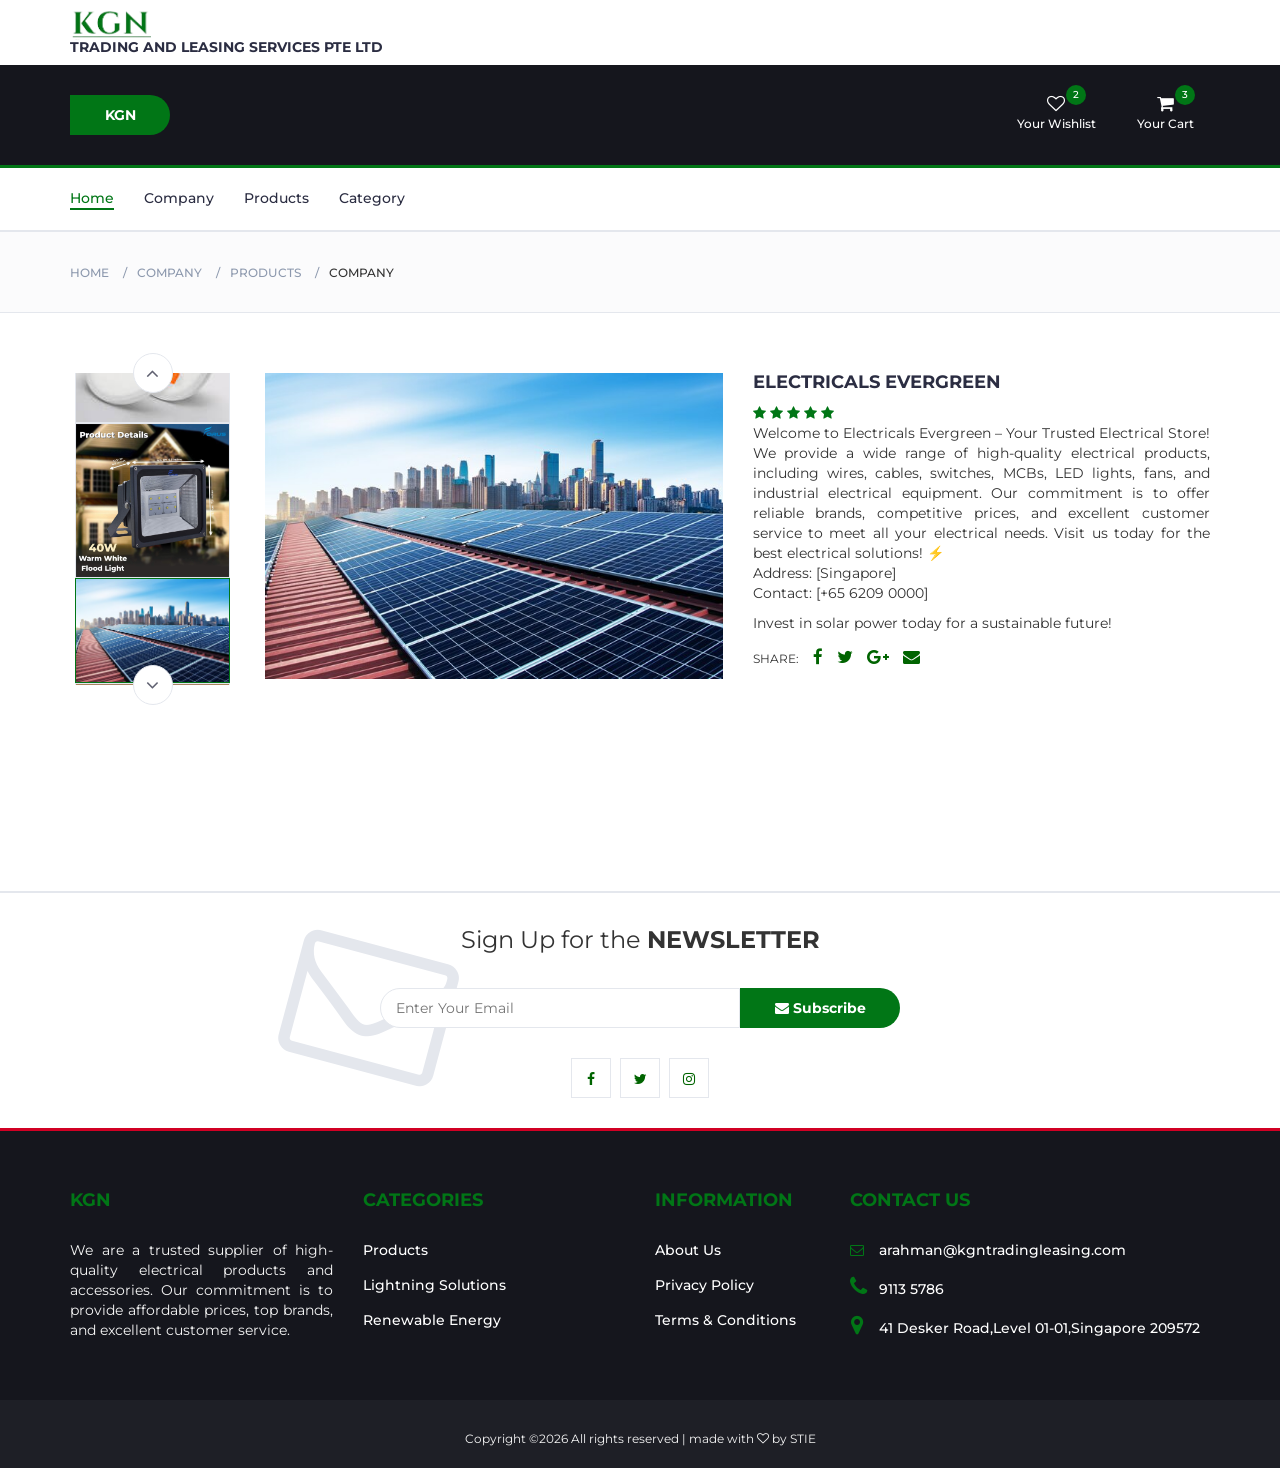
==== commit 0dbdb894: "riyaz" ====
--- a/blank.html
+++ b/blank.html
@@ -76,13 +76,13 @@
 						<div class="col-md-6">
 							<div class="header-search">
 								<form>
-									<select class="input-select">
+									<!-- <select class="input-select">
 										<option value="0">All Categories</option>
 										<option value="1">Category 01</option>
 										<option value="1">Category 02</option>
 									</select>
-									<input class="input" placeholder="Search here">
-									<button class="search-btn">Search</button>
+									<input class="input" placeholder="Search here"> -->
+									<button class="search-btn">KGN</button>
 								</form>
 							</div>
 						</div>
